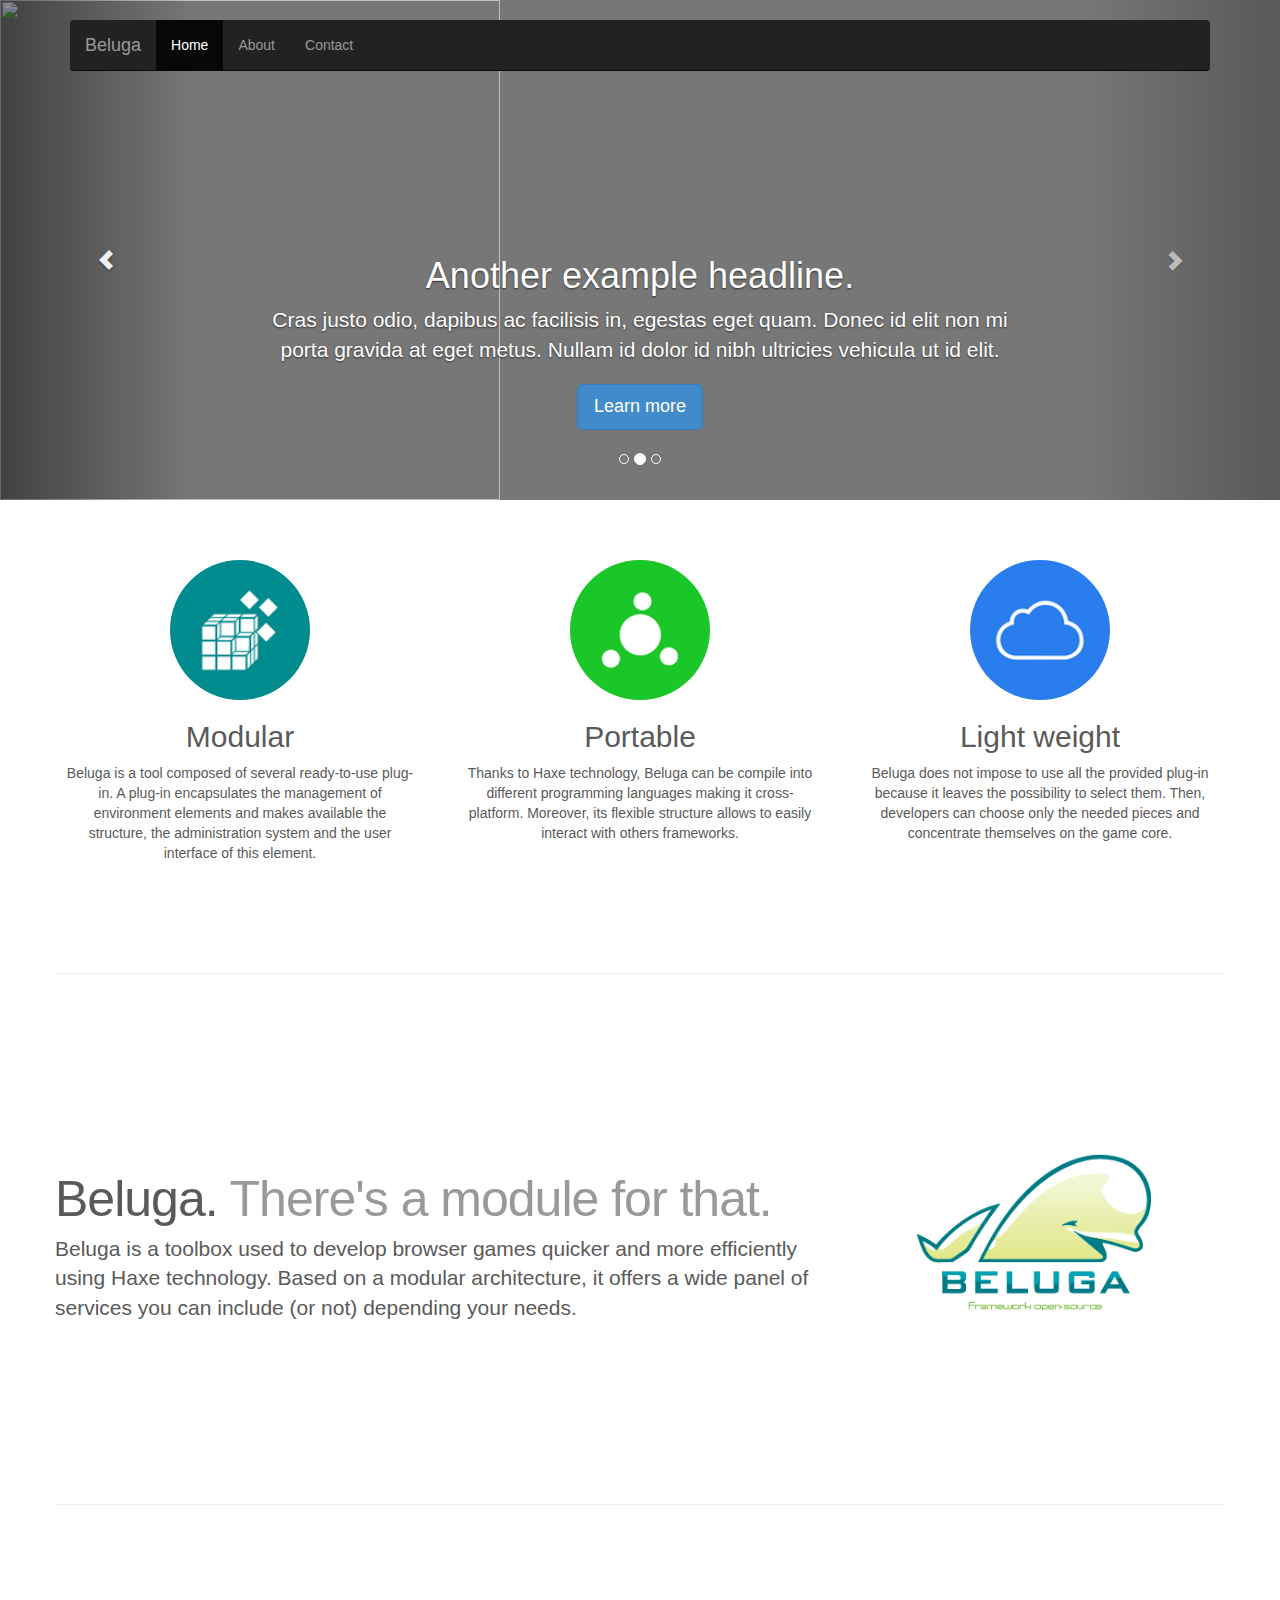
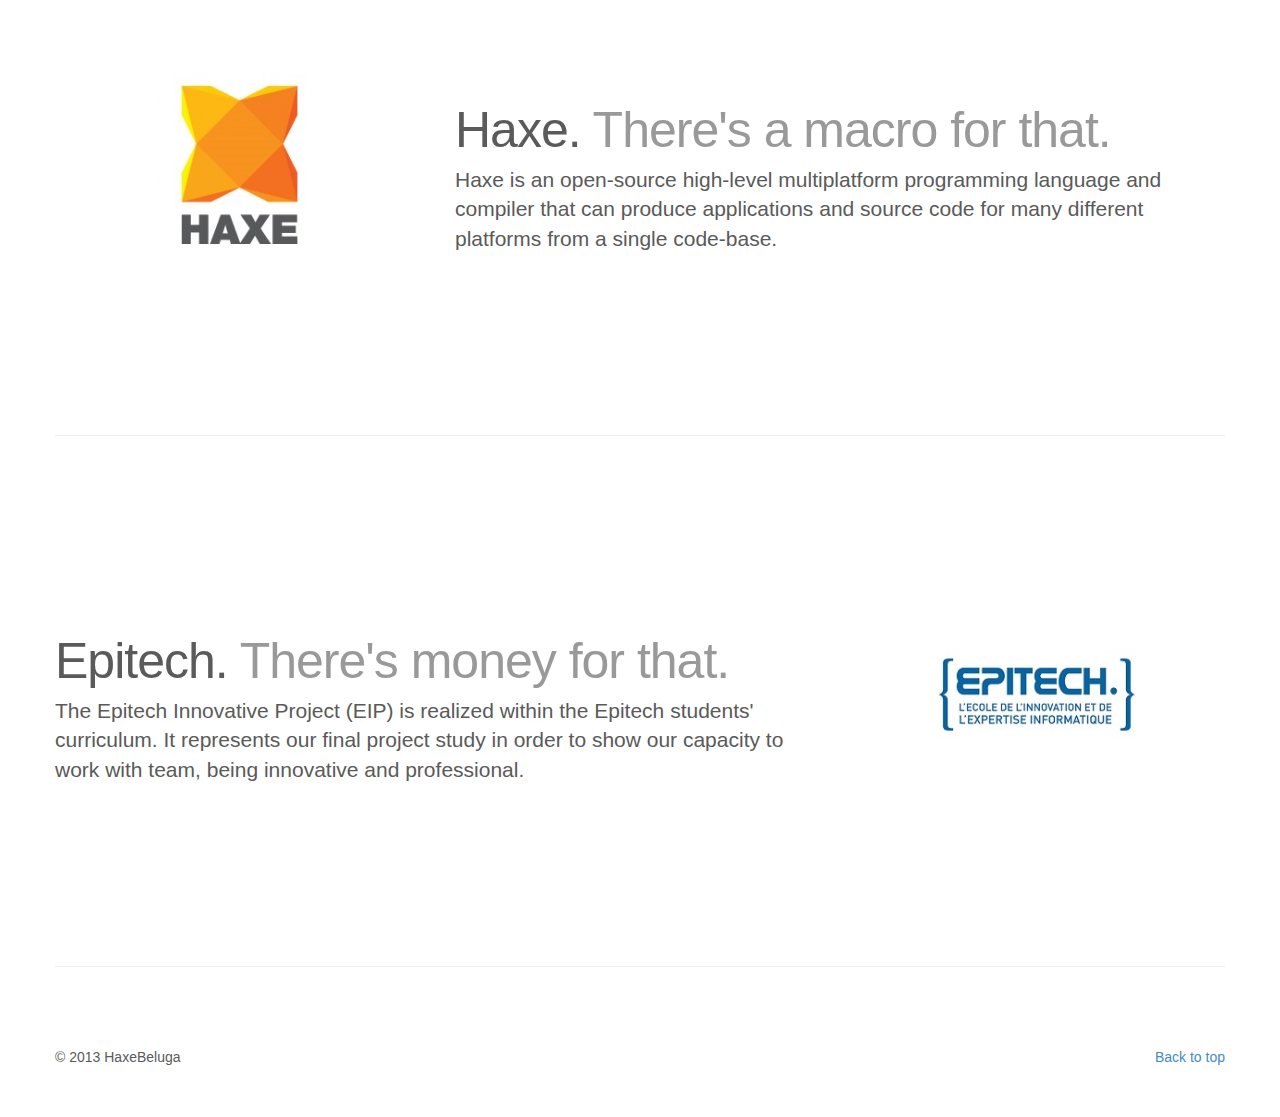
==== index.html @ 5179dc51 "Add the home page. Still need to update the carousel." ====
<html lang="en">
  <head>
    <meta charset="utf-8">
    <meta http-equiv="X-UA-Compatible" content="IE=edge">
    <meta name="viewport" content="width=device-width, initial-scale=1.0">
    <meta name="description" content="Official website of Beluga framework.">
    <meta name="author" content="HaxeBeluga">
    <link rel="shortcut icon" href="img/favicon.png">

    <title>Beluga</title>

    <!-- Bootstrap core CSS -->
    <link href="css/bootstrap.css" rel="stylesheet">

    <!-- Just for debugging purposes. Don't actually copy this line! -->
    <!--[if lt IE 9]><script src="../../docs-assets/js/ie8-responsive-file-warning.js"></script><![endif]-->

    <!-- HTML5 shim and Respond.js IE8 support of HTML5 elements and media queries -->
        <!--[if lt IE 9]>
          <script src="https://oss.maxcdn.com/libs/html5shiv/3.7.0/html5shiv.js"></script>
          <script src="https://oss.maxcdn.com/libs/respond.js/1.3.0/respond.min.js"></script>
          <![endif]-->

    <!-- Custom styles for this template -->
    <link href="css/carousel.css" rel="stylesheet">
  </head>

  <!-- NAVBAR ================================================== -->
  <body style="">
    <div class="navbar-wrapper">
      <div class="container">

        <div class="navbar navbar-inverse navbar-static-top" role="navigation">
          <div class="container">
            <div class="navbar-header">
              <button type="button" class="navbar-toggle" data-toggle="collapse" data-target=".navbar-collapse">
                <span class="sr-only">Toggle navigation</span>
                <span class="icon-bar"></span>
                <span class="icon-bar"></span>
                <span class="icon-bar"></span>
              </button>
              <a class="navbar-brand" href="#">Beluga</a>
            </div>
            <div class="navbar-collapse collapse">
              <ul class="nav navbar-nav">
                <li class="active"><a href="index.html">Home</a></li>
                <li><a href="#about">About</a></li>
                <li><a href="#contact">Contact</a></li>
              </ul>
            </div>
          </div>
        </div>

      </div>
    </div>

    <!-- Carousel ================================================== -->
    <div id="myCarousel" class="carousel slide" data-ride="carousel">
      <!-- Indicators -->
      <ol class="carousel-indicators">
        <li data-target="#myCarousel" data-slide-to="0" class=""></li>
        <li data-target="#myCarousel" data-slide-to="1" class="active"></li>
        <li data-target="#myCarousel" data-slide-to="2"></li>
      </ol>
      <div class="carousel-inner">
        <div class="item">
          <img alt="" src="">
          <div class="container">
            <div class="carousel-caption">
              <h1>Example headline.</h1>
              <p>Note: If you're viewing this page via a <code>file://</code> URL, the "next" and "previous" Glyphicon buttons on the left and right might not load/display properly due to web browser security rules.</p>
              <p><a class="btn btn-lg btn-primary" href="#" role="button">Sign up today</a></p>
            </div>
          </div>
        </div>
        <div class="item active">
          <img alt="" src="">
          <div class="container">
            <div class="carousel-caption">
              <h1>Another example headline.</h1>
              <p>Cras justo odio, dapibus ac facilisis in, egestas eget quam. Donec id elit non mi porta gravida at eget metus. Nullam id dolor id nibh ultricies vehicula ut id elit.</p>
              <p><a class="btn btn-lg btn-primary" href="#" role="button">Learn more</a></p>
            </div>
          </div>
        </div>
        <div class="item">
          <img alt="" src="">
          <div class="container">
            <div class="carousel-caption">
              <h1>One more for good measure.</h1>
              <p>Cras justo odio, dapibus ac facilisis in, egestas eget quam. Donec id elit non mi porta gravida at eget metus. Nullam id dolor id nibh ultricies vehicula ut id elit.</p>
              <p><a class="btn btn-lg btn-primary" href="#" role="button">Browse gallery</a></p>
            </div>
          </div>
        </div>
      </div>
      <a class="left carousel-control" href="#myCarousel" data-slide="prev"><span class="glyphicon glyphicon-chevron-left"></span></a>
      <a class="right carousel-control" href="#myCarousel" data-slide="next"><span class="glyphicon glyphicon-chevron-right"></span></a>
    </div>
    <!-- /.carousel -->

    <!-- Marketing messaging and featurettes ================================================== -->
    <!-- Wrap the rest of the page in another container to center all the content. -->
    <div class="container marketing">

      <!-- Three columns of text below the carousel -->
      <div class="row">

        <div class="col-lg-4">
          <img class="img-circle" alt="" style="width: 140px; height: 140px;" src="img/flexible.png">
          <h2>Modular</h2>
          <p>
            Beluga is a tool composed of several ready-to-use plug-in. A plug-in encapsulates the management of environment elements and makes available the structure, the administration system and the user interface of this element.
          </p>
        </div>

        <div class="col-lg-4">
          <img class="img-circle" alt="" style="width: 140px; height: 140px;" src="img/portable.png">
          <h2>Portable</h2>
          <p>
            Thanks to Haxe technology, Beluga can be compile into different programming languages making it cross-platform. Moreover, its flexible structure allows to easily interact with others frameworks.
          </p>
        </div>

        <div class="col-lg-4">
          <img class="img-circle" alt="" style="width: 140px; height: 140px;" src="img/light_weight.png">
          <h2>Light weight</h2>
          <p>
            Beluga does not impose to use all the provided plug-in because it leaves the possibility to select them. Then, developers can choose only the needed pieces and concentrate themselves on the game core.
          </p>
        </div>
      </div>

      <!-- START THE FEATURETTES -->
      <hr class="featurette-divider">

      <div class="row featurette">
        <div class="col-md-8">
          <h2 class="featurette-heading">Beluga. <span class="text-muted">There's a module for that.</span></h2>
          <p class="lead">
          Beluga is a toolbox used to develop browser games quicker and more efficiently using Haxe technology. Based on a modular architecture, it offers a wide panel of services you can include (or not) depending your needs.
          </p>
        </div>
        <div class="col-md-4">
          <img class="featurette-image img-responsive" alt="Beluga" src="img/beluga_logo.png">
        </div>
      </div>

      <hr class="featurette-divider">

      <div class="row featurette">
        <div class="col-md-4">
          <img class="featurette-image img-responsive" alt="Haxe" src="img/haxe_logo.jpg">
        </div>
        <div class="col-md-8">
          <h2 class="featurette-heading">Haxe. <span class="text-muted">There's a macro for that.</span></h2>
          <p class="lead">
          Haxe is an open-source high-level multiplatform programming language and compiler that can produce applications and source code for many different platforms from a single code-base.
          </p>
        </div>
      </div>

      <hr class="featurette-divider">

      <div class="row featurette">
        <div class="col-md-8">
          <h2 class="featurette-heading">Epitech. <span class="text-muted">There's money for that.</span></h2>
          <p class="lead">
          The Epitech Innovative Project (EIP) is realized within the Epitech students' curriculum. It represents our final project study in order to show our capacity to work with team, being innovative and professional.
          </p>
        </div>
        <div class="col-md-4">
          <img class="featurette-image img-responsive" alt="EPITECH" src="img/epitech_logo.jpg">
        </div>
      </div>

      <hr class="featurette-divider">
      <!-- /END THE FEATURETTES -->

      <!-- FOOTER -->
      <footer>
        <p class="pull-right"><a href="#">Back to top</a></p>
        <p>© 2013 HaxeBeluga</p>
      </footer>

    </div>

    <script src="https://code.jquery.com/jquery-1.10.2.min.js"></script>
    <script src="js/bootstrap.min.js"></script>
    <script src="js/holder.js"></script>

  </body>
</html>
---- css/carousel.css ----
/* GLOBAL STYLES
-------------------------------------------------- */
/* Padding below the footer and lighter body text */

body {
  padding-bottom: 40px;
  color: #5a5a5a;
}



/* CUSTOMIZE THE NAVBAR
-------------------------------------------------- */

/* Special class on .container surrounding .navbar, used for positioning it into place. */
.navbar-wrapper {
  position: absolute;
  top: 0;
  left: 0;
  right: 0;
  z-index: 20;
}

/* Flip around the padding for proper display in narrow viewports */
.navbar-wrapper .container {
  padding-left: 0;
  padding-right: 0;
}
.navbar-wrapper .navbar {
  padding-left: 15px;
  padding-right: 15px;
}


/* CUSTOMIZE THE CAROUSEL
-------------------------------------------------- */

/* Carousel base class */
.carousel {
  height: 500px;
  margin-bottom: 60px;
}
/* Since positioning the image, we need to help out the caption */
.carousel-caption {
  z-index: 10;
}

/* Declare heights because of positioning of img element */
.carousel .item {
  height: 500px;
  background-color: #777;
}
.carousel-inner > .item > img {
  position: absolute;
  top: 0;
  left: 0;
  min-width: 100%;
  height: 500px;
}



/* MARKETING CONTENT
-------------------------------------------------- */

/* Pad the edges of the mobile views a bit */
.marketing {
  padding-left: 15px;
  padding-right: 15px;
}

/* Center align the text within the three columns below the carousel */
.marketing .col-lg-4 {
  text-align: center;
  margin-bottom: 20px;
}
.marketing h2 {
  font-weight: normal;
}
.marketing .col-lg-4 p {
  margin-left: 10px;
  margin-right: 10px;
}


/* Featurettes
------------------------- */

.featurette-divider {
  margin: 80px 0; /* Space out the Bootstrap <hr> more */
}

/* Thin out the marketing headings */
.featurette-heading {
  font-weight: 300;
  line-height: 1;
  letter-spacing: -1px;
}



/* RESPONSIVE CSS
-------------------------------------------------- */

@media (min-width: 768px) {

  /* Remove the edge padding needed for mobile */
  .marketing {
    padding-left: 0;
    padding-right: 0;
  }

  /* Navbar positioning foo */
  .navbar-wrapper {
    margin-top: 20px;
  }
  .navbar-wrapper .container {
    padding-left:  15px;
    padding-right: 15px;
  }
  .navbar-wrapper .navbar {
    padding-left:  0;
    padding-right: 0;
  }

  /* The navbar becomes detached from the top, so we round the corners */
  .navbar-wrapper .navbar {
    border-radius: 4px;
  }

  /* Bump up size of carousel content */
  .carousel-caption p {
    margin-bottom: 20px;
    font-size: 21px;
    line-height: 1.4;
  }

  .featurette-heading {
    font-size: 50px;
  }

}

@media (min-width: 992px) {
  .featurette-heading {
    margin-top: 120px;
  }
}
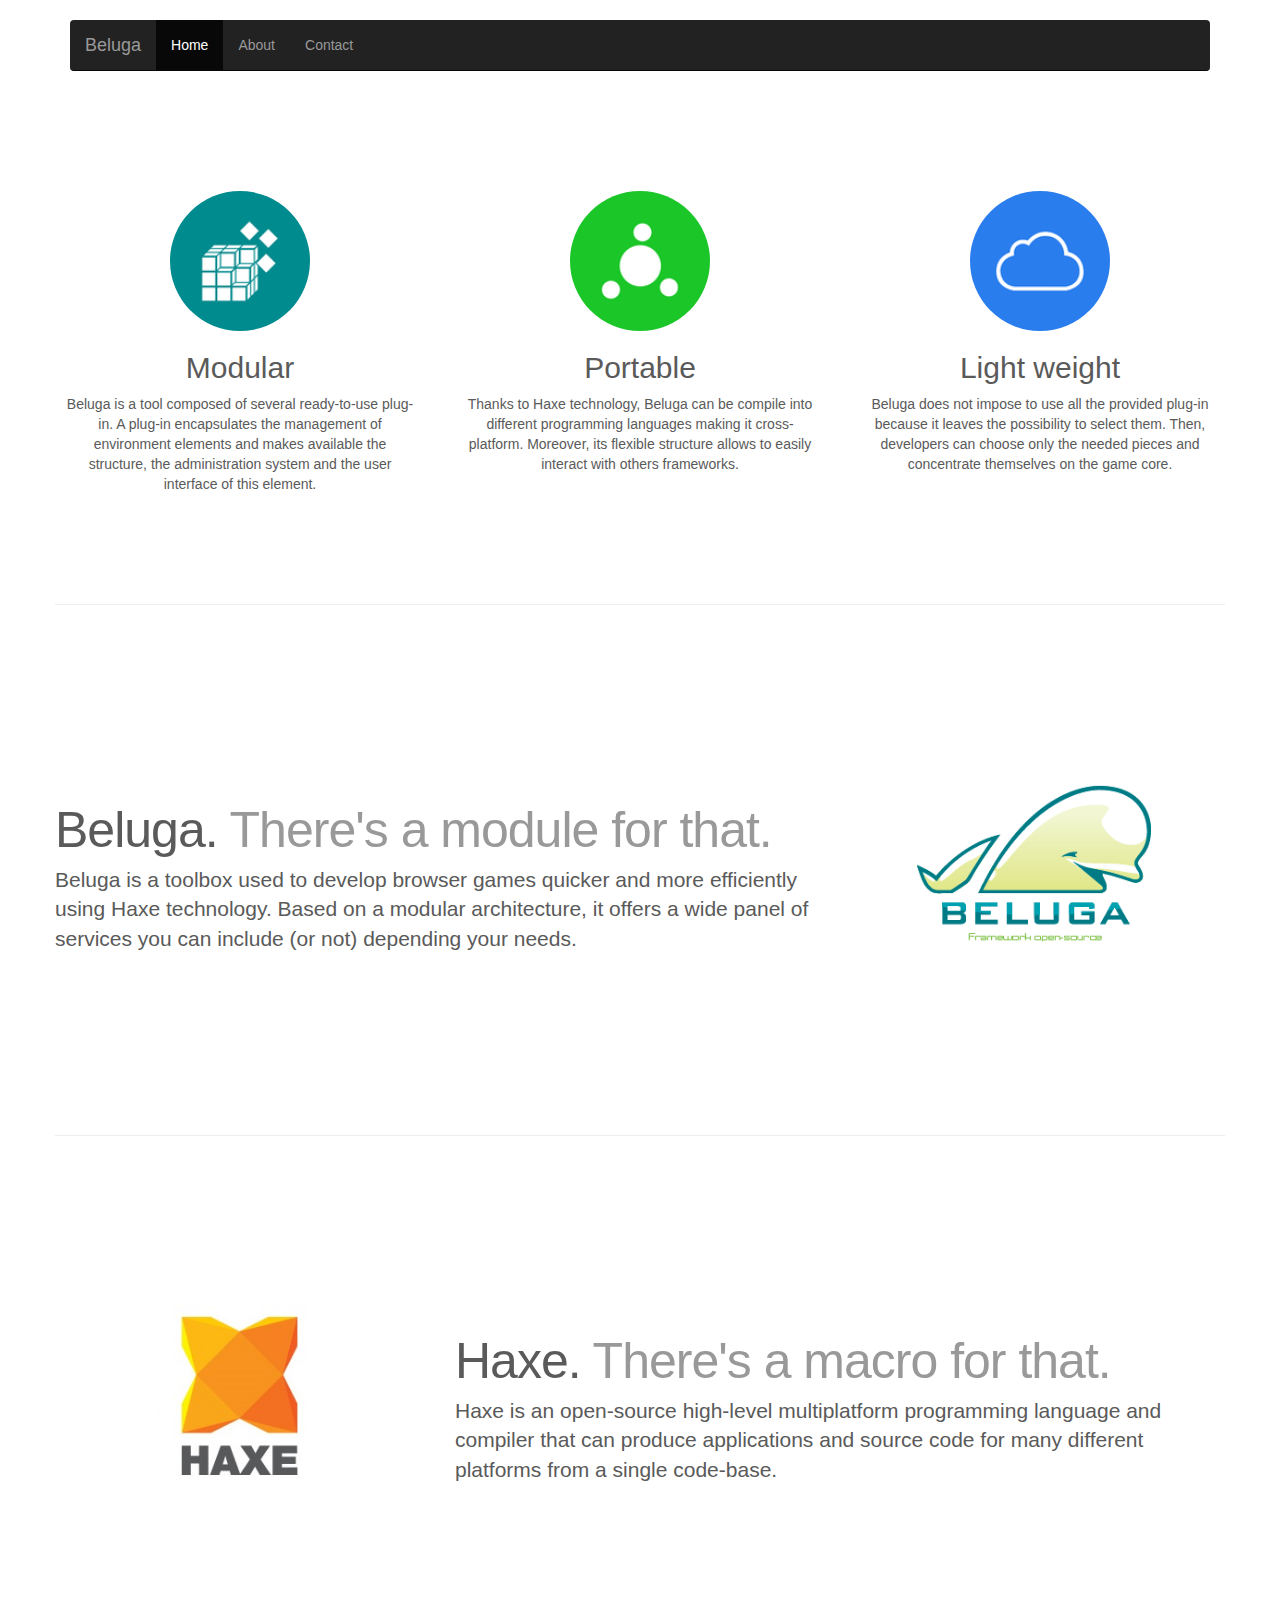
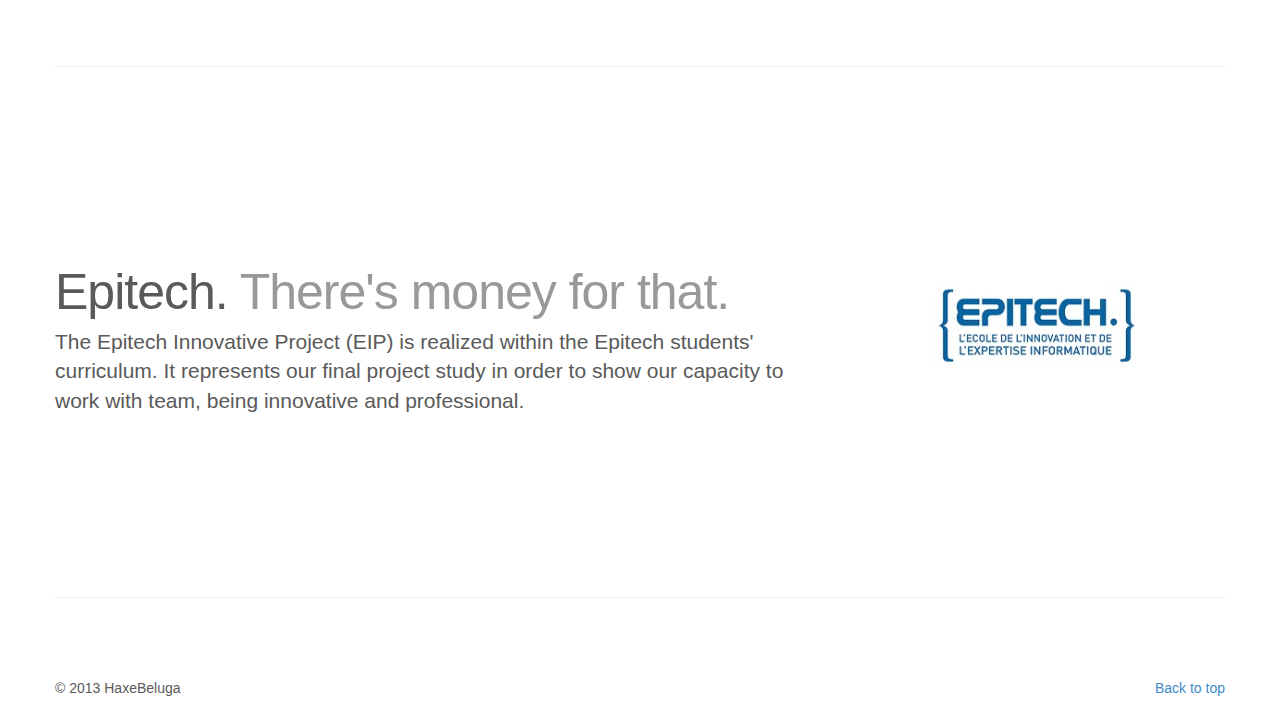
==== commit b9747fb5: "Remove carrousel and add some minor canges for margins." ====
--- a/index.html
+++ b/index.html
@@ -44,8 +44,8 @@
             <div class="navbar-collapse collapse">
               <ul class="nav navbar-nav">
                 <li class="active"><a href="index.html">Home</a></li>
-                <li><a href="#about">About</a></li>
-                <li><a href="#contact">Contact</a></li>
+                <li><a href="./about.html">About</a></li>
+                <li><a href="./contact.html">Contact</a></li>
               </ul>
             </div>
           </div>
@@ -53,53 +53,7 @@
 
       </div>
     </div>
-
-    <!-- Carousel ================================================== -->
-    <div id="myCarousel" class="carousel slide" data-ride="carousel">
-      <!-- Indicators -->
-      <ol class="carousel-indicators">
-        <li data-target="#myCarousel" data-slide-to="0" class=""></li>
-        <li data-target="#myCarousel" data-slide-to="1" class="active"></li>
-        <li data-target="#myCarousel" data-slide-to="2"></li>
-      </ol>
-      <div class="carousel-inner">
-        <div class="item">
-          <img alt="" src="">
-          <div class="container">
-            <div class="carousel-caption">
-              <h1>Example headline.</h1>
-              <p>Note: If you're viewing this page via a <code>file://</code> URL, the "next" and "previous" Glyphicon buttons on the left and right might not load/display properly due to web browser security rules.</p>
-              <p><a class="btn btn-lg btn-primary" href="#" role="button">Sign up today</a></p>
-            </div>
-          </div>
-        </div>
-        <div class="item active">
-          <img alt="" src="">
-          <div class="container">
-            <div class="carousel-caption">
-              <h1>Another example headline.</h1>
-              <p>Cras justo odio, dapibus ac facilisis in, egestas eget quam. Donec id elit non mi porta gravida at eget metus. Nullam id dolor id nibh ultricies vehicula ut id elit.</p>
-              <p><a class="btn btn-lg btn-primary" href="#" role="button">Learn more</a></p>
-            </div>
-          </div>
-        </div>
-        <div class="item">
-          <img alt="" src="">
-          <div class="container">
-            <div class="carousel-caption">
-              <h1>One more for good measure.</h1>
-              <p>Cras justo odio, dapibus ac facilisis in, egestas eget quam. Donec id elit non mi porta gravida at eget metus. Nullam id dolor id nibh ultricies vehicula ut id elit.</p>
-              <p><a class="btn btn-lg btn-primary" href="#" role="button">Browse gallery</a></p>
-            </div>
-          </div>
-        </div>
-      </div>
-      <a class="left carousel-control" href="#myCarousel" data-slide="prev"><span class="glyphicon glyphicon-chevron-left"></span></a>
-      <a class="right carousel-control" href="#myCarousel" data-slide="next"><span class="glyphicon glyphicon-chevron-right"></span></a>
-    </div>
-    <!-- /.carousel -->
-
-    <!-- Marketing messaging and featurettes ================================================== -->
+    
     <!-- Wrap the rest of the page in another container to center all the content. -->
     <div class="container marketing">
 
--- a/css/carousel.css
+++ b/css/carousel.css
@@ -3,7 +3,6 @@
 /* Padding below the footer and lighter body text */
 
 body {
-  padding-bottom: 40px;
   color: #5a5a5a;
 }
 
@@ -14,10 +13,8 @@
 
 /* Special class on .container surrounding .navbar, used for positioning it into place. */
 .navbar-wrapper {
-  position: absolute;
-  top: 0;
-  left: 0;
-  right: 0;
+  position: relative;
+  margin-bottom: 100px;
   z-index: 20;
 }
 
@@ -30,35 +27,6 @@
   padding-left: 15px;
   padding-right: 15px;
 }
-
-
-/* CUSTOMIZE THE CAROUSEL
--------------------------------------------------- */
-
-/* Carousel base class */
-.carousel {
-  height: 500px;
-  margin-bottom: 60px;
-}
-/* Since positioning the image, we need to help out the caption */
-.carousel-caption {
-  z-index: 10;
-}
-
-/* Declare heights because of positioning of img element */
-.carousel .item {
-  height: 500px;
-  background-color: #777;
-}
-.carousel-inner > .item > img {
-  position: absolute;
-  top: 0;
-  left: 0;
-  min-width: 100%;
-  height: 500px;
-}
-
-
 
 /* MARKETING CONTENT
 -------------------------------------------------- */
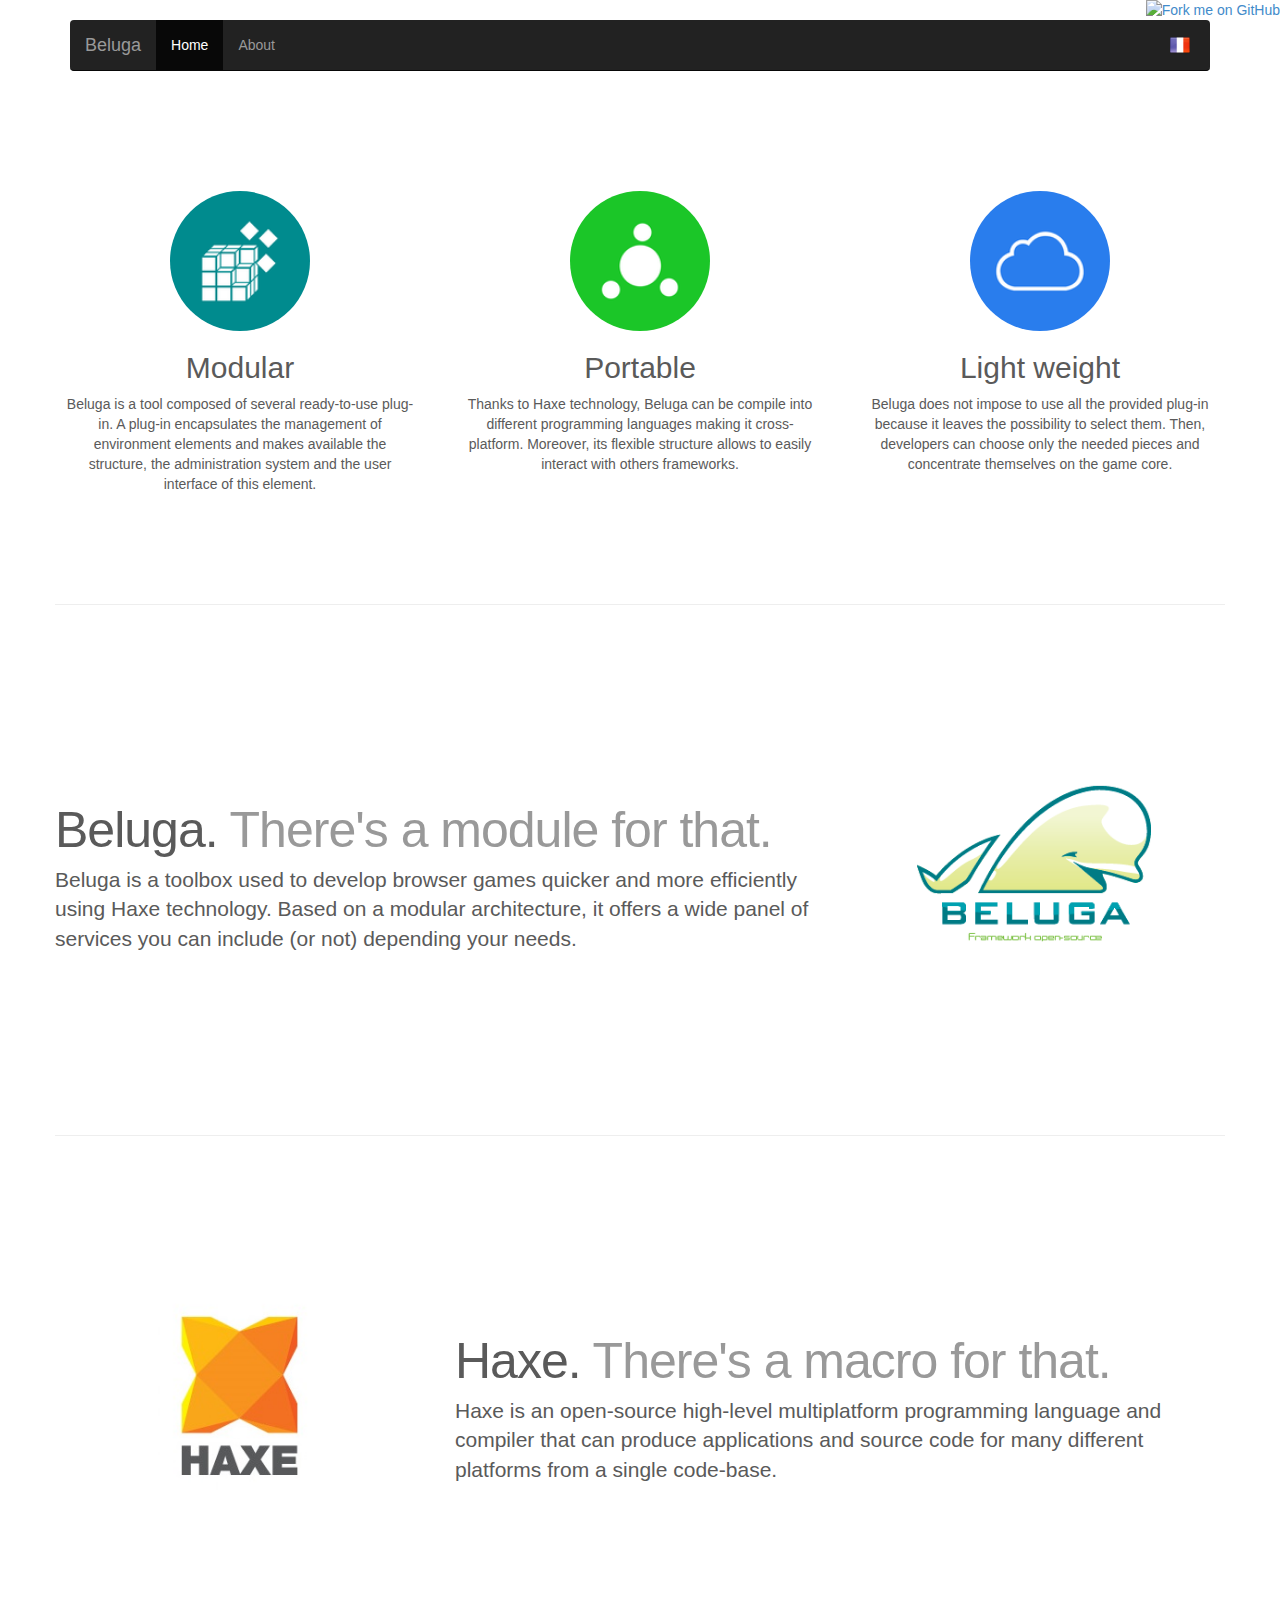
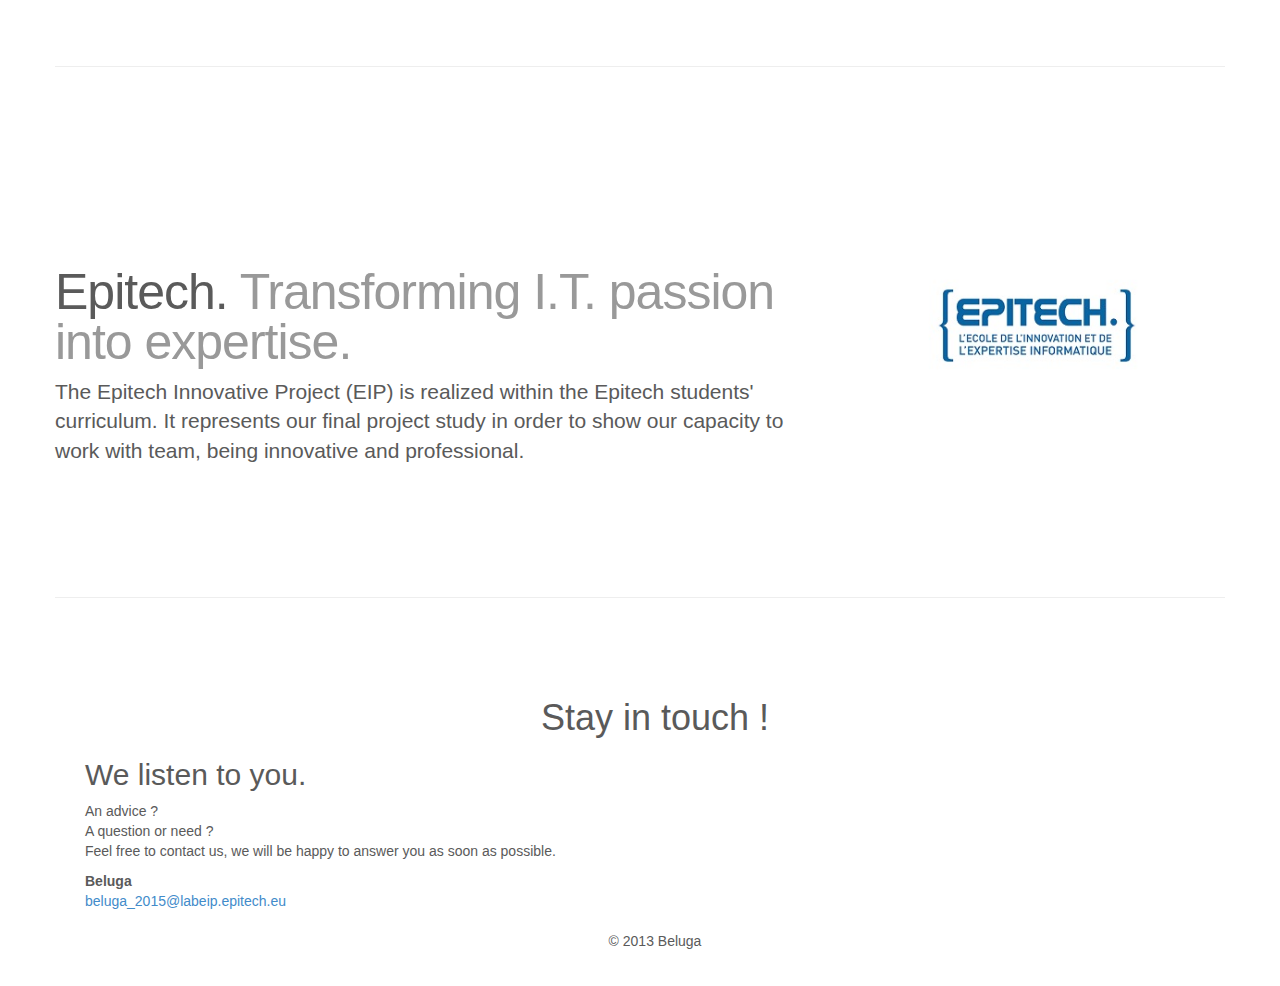
==== commit 4c2ab1a8: "update website:= - change copyright - add french version" ====
--- a/index.html
+++ b/index.html
@@ -1,147 +1,8 @@
-<html lang="en">
-  <head>
-    <meta charset="utf-8">
-    <meta http-equiv="X-UA-Compatible" content="IE=edge">
-    <meta name="viewport" content="width=device-width, initial-scale=1.0">
-    <meta name="description" content="Official website of Beluga framework.">
-    <meta name="author" content="HaxeBeluga">
-    <link rel="shortcut icon" href="img/favicon.png">
-
-    <title>Beluga</title>
-
-    <!-- Bootstrap core CSS -->
-    <link href="css/bootstrap.css" rel="stylesheet">
-
-    <!-- Just for debugging purposes. Don't actually copy this line! -->
-    <!--[if lt IE 9]><script src="../../docs-assets/js/ie8-responsive-file-warning.js"></script><![endif]-->
-
-    <!-- HTML5 shim and Respond.js IE8 support of HTML5 elements and media queries -->
-        <!--[if lt IE 9]>
-          <script src="https://oss.maxcdn.com/libs/html5shiv/3.7.0/html5shiv.js"></script>
-          <script src="https://oss.maxcdn.com/libs/respond.js/1.3.0/respond.min.js"></script>
-          <![endif]-->
-
-    <!-- Custom styles for this template -->
-    <link href="css/carousel.css" rel="stylesheet">
-  </head>
-
-  <!-- NAVBAR ================================================== -->
-  <body style="">
-    <div class="navbar-wrapper">
-      <div class="container">
-
-        <div class="navbar navbar-inverse navbar-static-top" role="navigation">
-          <div class="container">
-            <div class="navbar-header">
-              <button type="button" class="navbar-toggle" data-toggle="collapse" data-target=".navbar-collapse">
-                <span class="sr-only">Toggle navigation</span>
-                <span class="icon-bar"></span>
-                <span class="icon-bar"></span>
-                <span class="icon-bar"></span>
-              </button>
-              <a class="navbar-brand" href="#">Beluga</a>
-            </div>
-            <div class="navbar-collapse collapse">
-              <ul class="nav navbar-nav">
-                <li class="active"><a href="index.html">Home</a></li>
-                <li><a href="./about.html">About</a></li>
-                <li><a href="./contact.html">Contact</a></li>
-              </ul>
-            </div>
-          </div>
-        </div>
-
-      </div>
-    </div>
-    
-    <!-- Wrap the rest of the page in another container to center all the content. -->
-    <div class="container marketing">
-
-      <!-- Three columns of text below the carousel -->
-      <div class="row">
-
-        <div class="col-lg-4">
-          <img class="img-circle" alt="" style="width: 140px; height: 140px;" src="img/flexible.png">
-          <h2>Modular</h2>
-          <p>
-            Beluga is a tool composed of several ready-to-use plug-in. A plug-in encapsulates the management of environment elements and makes available the structure, the administration system and the user interface of this element.
-          </p>
-        </div>
-
-        <div class="col-lg-4">
-          <img class="img-circle" alt="" style="width: 140px; height: 140px;" src="img/portable.png">
-          <h2>Portable</h2>
-          <p>
-            Thanks to Haxe technology, Beluga can be compile into different programming languages making it cross-platform. Moreover, its flexible structure allows to easily interact with others frameworks.
-          </p>
-        </div>
-
-        <div class="col-lg-4">
-          <img class="img-circle" alt="" style="width: 140px; height: 140px;" src="img/light_weight.png">
-          <h2>Light weight</h2>
-          <p>
-            Beluga does not impose to use all the provided plug-in because it leaves the possibility to select them. Then, developers can choose only the needed pieces and concentrate themselves on the game core.
-          </p>
-        </div>
-      </div>
-
-      <!-- START THE FEATURETTES -->
-      <hr class="featurette-divider">
-
-      <div class="row featurette">
-        <div class="col-md-8">
-          <h2 class="featurette-heading">Beluga. <span class="text-muted">There's a module for that.</span></h2>
-          <p class="lead">
-          Beluga is a toolbox used to develop browser games quicker and more efficiently using Haxe technology. Based on a modular architecture, it offers a wide panel of services you can include (or not) depending your needs.
-          </p>
-        </div>
-        <div class="col-md-4">
-          <img class="featurette-image img-responsive" alt="Beluga" src="img/beluga_logo.png">
-        </div>
-      </div>
-
-      <hr class="featurette-divider">
-
-      <div class="row featurette">
-        <div class="col-md-4">
-          <img class="featurette-image img-responsive" alt="Haxe" src="img/haxe_logo.jpg">
-        </div>
-        <div class="col-md-8">
-          <h2 class="featurette-heading">Haxe. <span class="text-muted">There's a macro for that.</span></h2>
-          <p class="lead">
-          Haxe is an open-source high-level multiplatform programming language and compiler that can produce applications and source code for many different platforms from a single code-base.
-          </p>
-        </div>
-      </div>
-
-      <hr class="featurette-divider">
-
-      <div class="row featurette">
-        <div class="col-md-8">
-          <h2 class="featurette-heading">Epitech. <span class="text-muted">There's money for that.</span></h2>
-          <p class="lead">
-          The Epitech Innovative Project (EIP) is realized within the Epitech students' curriculum. It represents our final project study in order to show our capacity to work with team, being innovative and professional.
-          </p>
-        </div>
-        <div class="col-md-4">
-          <img class="featurette-image img-responsive" alt="EPITECH" src="img/epitech_logo.jpg">
-        </div>
-      </div>
-
-      <hr class="featurette-divider">
-      <!-- /END THE FEATURETTES -->
-
-      <!-- FOOTER -->
-      <footer>
-        <p class="pull-right"><a href="#">Back to top</a></p>
-        <p>© 2013 HaxeBeluga</p>
-      </footer>
-
-    </div>
-
-    <script src="https://code.jquery.com/jquery-1.10.2.min.js"></script>
-    <script src="js/bootstrap.min.js"></script>
-    <script src="js/holder.js"></script>
-
-  </body>
+<html>
+    <head>
+        <!-- <meta http-equiv="refresh" content="0; URL=http://haxeluga.github.io/en/home.html"> -->
+        <meta http-equiv="refresh" content="0; URL=./en/home.html">
+    </head>
+    <body>
+    </body>
 </html>